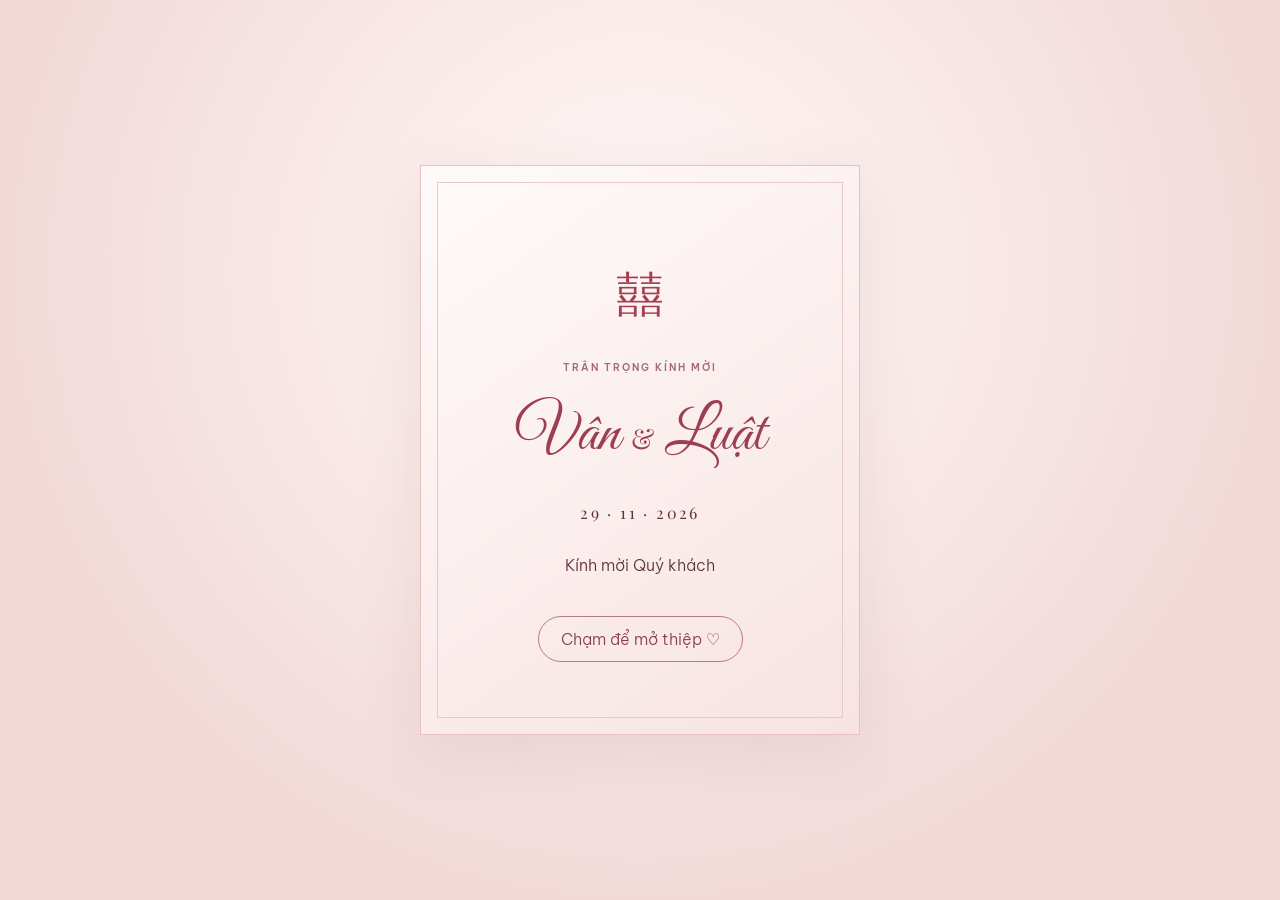
==== nha-gai.html @ d8891d08 "Add files via upload" ====
<!doctype html>
<html lang="vi"><head><meta charset="utf-8"><meta name="viewport" content="width=device-width,initial-scale=1">
<meta name="theme-color" content="#f7e7e6"><title>Thiệp mời nhà gái | Giáp Minh Luật & Đỗ Thị Vân</title>
<link href="https://fonts.googleapis.com/css2?family=Great+Vibes&family=Playfair+Display:wght@400;500;600;700&family=Be+Vietnam+Pro:wght@300;400;500;600&display=swap" rel="stylesheet"><link rel="stylesheet" href="style.css"></head>
<body><div class="cover" id="cover"><div class="envelope"><div class="seal">囍</div><p class="eyebrow">TRÂN TRỌNG KÍNH MỜI</p>
<h1>Vân <span>&</span> Luật</h1><p class="cover-date">29 · 11 · 2026</p><p class="to-line" id="coverGuest">Kính mời quý khách</p>
<button id="openInvite" class="open-btn">Chạm để mở thiệp ♡</button></div></div>
<main id="invitation" class="hidden">
<header class="hero"><p class="eyebrow">TRÂN TRỌNG KÍNH MỜI</p><div class="seal">囍</div>
<h1>Giáp Minh Luật <small>&</small> Đỗ Thị Vân</h1><p class="intro">Trân trọng kính mời <b id="guestName">Quý khách</b><br>đến chung vui cùng gia đình chúng tôi.</p>
<p class="date">29 . 11 . 2026</p><p class="lunar">Chủ Nhật · Ngày 21 tháng 10 năm Bính Ngọ</p></header>
<section class="section"><p class="eyebrow">THE WEDDING CEREMONY</p><h2>LỄ VU QUY</h2>
<div class="event"><span class="event-icon">♡</span><div><h3>NHÀ GÁI</h3><p class="event-time">07:00 · Chủ Nhật, 29.11.2026</p><p>Ngày 21 tháng 10 năm Bính Ngọ</p></div></div>
<div class="location-card"><h3>NHÀ GÁI</h3><p>Số 30 đường Đặng Tây, thôn Hạ,<br>xã Phượng Dực, Hà Nội</p><p>Ông Đỗ Văn Chiều<br>Bà Vương Thị Diên</p><img src="assets/qr-nha-gai.png" alt="Mã QR địa điểm NHÀ GÁI"><p class="scan">Quét mã QR để xem vị trí</p><p><a href="https://maps.app.goo.gl/8ietBYHXB9UPYX286?g_st=ic" target="_blank" rel="noopener">Mở Google Maps</a></p></div>
<div class="event"><span class="event-icon">❀</span><div><h3>TIỆC TẠI GIA</h3><p class="event-time">16:00 · Thứ Bảy, 28.11.2026</p><p>Trân trọng kính mời quý khách đến chung vui.</p></div></div>
</section>
<section class="section calendar"><p class="eyebrow">SAVE THE DATE</p><h2>Lưu lại ngày vui</h2><h3>THÁNG 11 · 2026</h3>
<div class="days"><span>T2</span><span>T3</span><span>T4</span><span>T5</span><span>T6</span><span>T7</span><span>CN</span>
<i></i><i></i><i></i><i></i><i></i><i></i>
<span>1</span><span>2</span><span>3</span><span>4</span><span>5</span><span>6</span><span>7</span><span>8</span><span>9</span><span>10</span><span>11</span><span>12</span><span>13</span><span>14</span><span>15</span><span>16</span><span>17</span><span>18</span><span>19</span><span>20</span><span>21</span><span>22</span><span>23</span><span>24</span><span>25</span><span>26</span><span>27</span><b>28<small>Tiệc</small></b><strong>29<small>Ngày vui</small></strong><span>30</span></div>
<p class="note">Thứ Bảy 28.11 · Tiệc tại gia<br>Chủ Nhật 29.11 · LỄ VU QUY</p></section>
<section class="section"><p class="eyebrow">WITH LOVE & GRATITUDE</p><h2>Gia đình trân trọng kính mời</h2>
<div class="family-grid"><div><h3>NHÀ TRAI</h3><p>Ông <b>GIÁP VĂN LIỄU</b></p><p>Bà <b>NGUYỄN THỊ ÁNH</b></p></div><div><h3>NHÀ GÁI</h3><p>Ông <b>ĐỖ VĂN CHIỀU</b></p><p>Bà <b>VƯƠNG THỊ DIÊN</b></p></div></div>
<div class="personalize"><label for="guestInput">Tạo thiệp riêng cho khách mời (chỉ người gửi sử dụng)</label><input id="guestInput" placeholder="Ví dụ: Anh Nguyễn Văn A"><button class="copy-btn" id="copyLink">Sao chép link thiệp cá nhân</button><p class="hint">Nhập tên khách rồi sao chép link. Khi khách mở link, tên sẽ tự hiện trên thiệp. Có thể tạo link khác cho từng khách.</p></div>
<div class="signature">Vân <span>&</span> Luật</div><p class="thanks">RẤT HÂN HẠNH ĐƯỢC ĐÓN TIẾP!</p></section><footer>GIÁP MINH LUẬT & ĐỖ THỊ VÂN · 2026</footer></main>
<script>
const params=new URLSearchParams(location.search);const guest=params.get('to')||'';function setGuest(v){const n=v.trim()||'Quý khách';document.getElementById('guestName').textContent=n;document.getElementById('coverGuest').textContent='Kính mời '+n;}
setGuest(guest);document.getElementById('guestInput').value=guest;
document.getElementById('openInvite').addEventListener('click',()=>{document.getElementById('cover').classList.add('hidden');document.getElementById('invitation').classList.remove('hidden');window.scrollTo(0,0);});
document.getElementById('copyLink').addEventListener('click',async()=>{const v=document.getElementById('guestInput').value.trim();const u=new URL(location.href);if(v)u.searchParams.set('to',v);else u.searchParams.delete('to');try{await navigator.clipboard.writeText(u.toString());alert('Đã sao chép link thiệp cá nhân!');}catch(e){prompt('Sao chép link này:',u.toString());}});
</script></body></html>
---- style.css ----
*{box-sizing:border-box}html{scroll-behavior:smooth}body{margin:0;background:#fbf5f2;color:#60343b;font-family:"Be Vietnam Pro",sans-serif;font-weight:300}.eyebrow{letter-spacing:.2em;font-size:10px;font-weight:600;color:#a36b70}.cover{min-height:100svh;display:grid;place-items:center;padding:24px;background:radial-gradient(circle at 50% 30%,#fff8f7,#f2d9d8 72%)}.envelope{position:relative;width:min(92vw,440px);min-height:570px;padding:70px 28px 45px;text-align:center;background:linear-gradient(145deg,#fffafa,#f7e3e2);border:1px solid #e7c2c1;box-shadow:0 18px 60px #7b45451c;display:flex;flex-direction:column;align-items:center;justify-content:center}.envelope:before{content:"";position:absolute;inset:16px;border:1px solid #e8c9c7;pointer-events:none}.seal{font-size:48px;color:#a33f50;margin-bottom:24px}.envelope h1,.hero h1,.signature{font-family:"Great Vibes",cursive;font-weight:400;color:#9b4051}.envelope h1{font-size:62px;margin:12px 0}.envelope h1 span,.signature span{font-family:"Playfair Display",serif;font-size:.45em}.cover-date,.date{font-family:"Playfair Display",serif;letter-spacing:.15em}.open-btn,.copy-btn{margin-top:25px;border:1px solid #b87980;background:transparent;color:#87404c;padding:12px 22px;border-radius:30px;font:inherit;cursor:pointer}.hero{text-align:center;padding:72px 22px 55px;background:linear-gradient(#f5e3e2,#fbf5f2)}.hero h1{font-size:clamp(42px,9vw,65px);line-height:1.12;margin:15px auto;max-width:700px}.hero h1 small{font:400 20px "Playfair Display";display:block;margin:8px}.date{font-size:22px;color:#a33f50;margin:22px 0 8px}.lunar,.intro{font-size:12px;line-height:2}.intro{margin-top:25px}.section{max-width:720px;margin:0 auto;padding:55px 22px;text-align:center}.section h2{font:500 32px "Playfair Display",serif;color:#8c414d;margin:10px 0 26px}.calendar h3{font:500 13px "Playfair Display";letter-spacing:.15em;margin:25px}.days{display:grid;grid-template-columns:repeat(7,1fr);gap:8px;max-width:440px;margin:0 auto}.days>*{min-height:36px;display:grid;place-content:center;font-style:normal;font-size:12px}.days>span:nth-child(-n+7){font-weight:600;color:#a36b70}.days b,.days strong{background:#f1d8d8;border-radius:50%;color:#8c414d;min-height:42px}.days strong{background:#a64b5b;color:white}.days small{font-size:7px;font-weight:400}.note{font-size:12px;line-height:2;margin-top:24px}.event{display:flex;text-align:left;gap:16px;align-items:flex-start;padding:20px 12px;border-top:1px solid #ead7d3}.event-icon{font-size:25px;color:#b06b76}.event h3,.location-card h3,.family-grid h3{font:600 13px "Playfair Display";letter-spacing:.12em;margin:0 0 8px}.event p,.location-card p{font-size:12px;line-height:1.8;margin:5px 0}.event-time{color:#a34858;font-weight:600}.location-card{background:#fffaf8;border:1px solid #ecd8d5;padding:25px 15px;margin:16px auto;max-width:430px}.location-card img{width:190px;height:190px;object-fit:contain;margin-top:15px;border:7px solid white}.scan{color:#a36b70}.location-card a{color:#934454;font-size:12px}.family-grid{display:grid;grid-template-columns:1fr 1fr;gap:14px}.family-grid>div{padding:18px 8px;background:#fffaf8;border:1px solid #ecd8d5}.family-grid p{font-size:11px;line-height:1.8}.signature{font-size:56px;margin:30px 0 5px}.thanks{font-size:10px;letter-spacing:.16em}.personalize{background:#fffaf8;border:1px solid #ecd8d5;padding:20px;margin:24px auto;max-width:480px;text-align:left}.personalize label{display:block;font-size:12px;margin-bottom:8px}.personalize input{width:100%;padding:12px;border:1px solid #dfc4c2;border-radius:8px;font:inherit;background:white;color:#60343b}.personalize button{margin-top:12px}.personalize .hint{font-size:10px;line-height:1.7;color:#99777a}footer{text-align:center;padding:24px;font-size:9px;letter-spacing:.14em;color:#a36b70;border-top:1px solid #ead7d3}.hidden{display:none}@media(max-width:430px){.envelope{min-height:520px}.family-grid{grid-template-columns:1fr}.section{padding:45px 17px}.days{gap:4px}}
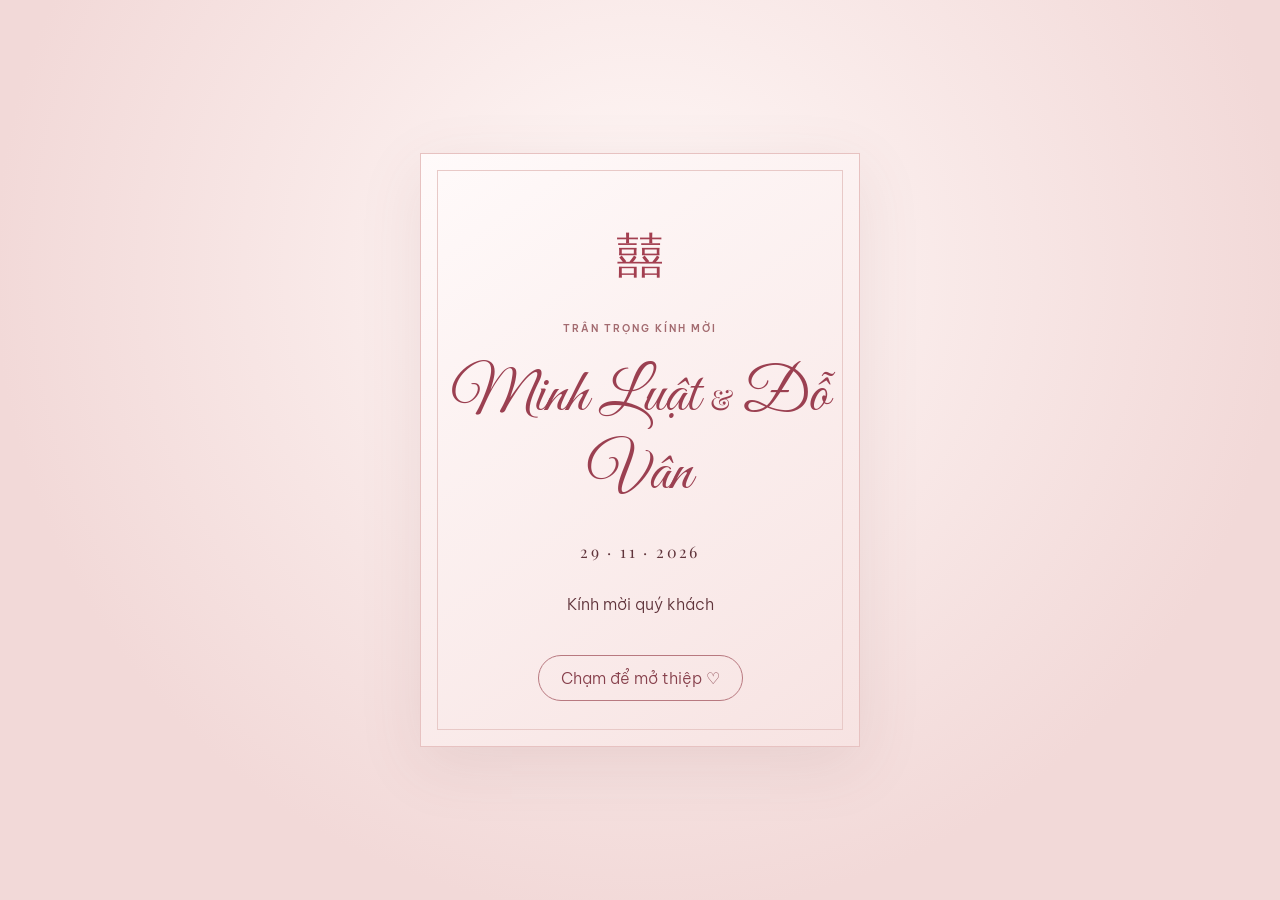
==== commit 5fd754eb: "Add files via upload" ====
--- a/nha-gai.html
+++ b/nha-gai.html
@@ -1,31 +1,45 @@
 <!doctype html>
 <html lang="vi"><head><meta charset="utf-8"><meta name="viewport" content="width=device-width,initial-scale=1">
-<meta name="theme-color" content="#f7e7e6"><title>Thiệp mời nhà gái | Giáp Minh Luật & Đỗ Thị Vân</title>
+<meta name="theme-color" content="#f7e7e6"><title>LỄ VU QUY | Minh Luật & Đỗ Vân</title>
 <link href="https://fonts.googleapis.com/css2?family=Great+Vibes&family=Playfair+Display:wght@400;500;600;700&family=Be+Vietnam+Pro:wght@300;400;500;600&display=swap" rel="stylesheet"><link rel="stylesheet" href="style.css"></head>
-<body><div class="cover" id="cover"><div class="envelope"><div class="seal">囍</div><p class="eyebrow">TRÂN TRỌNG KÍNH MỜI</p>
-<h1>Vân <span>&</span> Luật</h1><p class="cover-date">29 · 11 · 2026</p><p class="to-line" id="coverGuest">Kính mời quý khách</p>
+<body>
+<div class="cover" id="cover"><div class="envelope"><div class="seal">囍</div><p class="eyebrow">TRÂN TRỌNG KÍNH MỜI</p>
+<h1>Minh Luật <span>&</span> Đỗ Vân</h1><p class="cover-date">29 · 11 · 2026</p><p class="to-line" id="coverGuest">Kính mời quý khách</p>
 <button id="openInvite" class="open-btn">Chạm để mở thiệp ♡</button></div></div>
 <main id="invitation" class="hidden">
-<header class="hero"><p class="eyebrow">TRÂN TRỌNG KÍNH MỜI</p><div class="seal">囍</div>
-<h1>Giáp Minh Luật <small>&</small> Đỗ Thị Vân</h1><p class="intro">Trân trọng kính mời <b id="guestName">Quý khách</b><br>đến chung vui cùng gia đình chúng tôi.</p>
+<header class="hero"><p class="eyebrow">WEDDING INVITATION</p><div class="seal">囍</div>
+<h1>Minh Luật <small>&</small> Đỗ Vân</h1>
+<p class="intro">Trân trọng kính mời <b id="guestName">Quý khách</b><br>đến chung vui cùng gia đình chúng tôi.</p>
 <p class="date">29 . 11 . 2026</p><p class="lunar">Chủ Nhật · Ngày 21 tháng 10 năm Bính Ngọ</p></header>
-<section class="section"><p class="eyebrow">THE WEDDING CEREMONY</p><h2>LỄ VU QUY</h2>
-<div class="event"><span class="event-icon">♡</span><div><h3>NHÀ GÁI</h3><p class="event-time">07:00 · Chủ Nhật, 29.11.2026</p><p>Ngày 21 tháng 10 năm Bính Ngọ</p></div></div>
-<div class="location-card"><h3>NHÀ GÁI</h3><p>Số 30 đường Đặng Tây, thôn Hạ,<br>xã Phượng Dực, Hà Nội</p><p>Ông Đỗ Văn Chiều<br>Bà Vương Thị Diên</p><img src="assets/qr-nha-gai.png" alt="Mã QR địa điểm NHÀ GÁI"><p class="scan">Quét mã QR để xem vị trí</p><p><a href="https://maps.app.goo.gl/8ietBYHXB9UPYX286?g_st=ic" target="_blank" rel="noopener">Mở Google Maps</a></p></div>
-<div class="event"><span class="event-icon">❀</span><div><h3>TIỆC TẠI GIA</h3><p class="event-time">16:00 · Thứ Bảy, 28.11.2026</p><p>Trân trọng kính mời quý khách đến chung vui.</p></div></div>
-</section>
+
+<section class="section invite-card"><p class="eyebrow">TRÂN TRỌNG KÍNH MỜI</p><h2>LỄ VU QUY</h2>
+<p class="event-time">07:00 · Chủ Nhật, ngày 29.11.2026</p>
+<p class="note">Sự hiện diện của quý khách là niềm vui và vinh hạnh của gia đình chúng tôi.</p></section>
+
+<section class="section"><p class="eyebrow">THE WEDDING DAY</p><h2>Lịch trình ngày vui</h2>
+<div class="event"><span class="event-icon">♡</span><div><h3>TIỆC TẠI GIA</h3><p class="event-time">16:00 · Thứ Bảy, 28.11.2026</p><p>Tiệc thân mật tại gia đình hai bên.</p></div></div>
+<div class="event"><span class="event-icon">❀</span><div><h3>LỄ VU QUY</h3><p class="event-time">07:00 · Chủ Nhật, 29.11.2026</p><p>Tại tư gia nhà gái.</p></div></div>
+<div class="event"><span class="event-icon">囍</span><div><h3>LỄ THÀNH HÔN</h3><p class="event-time">10:00 · Chủ Nhật, 29.11.2026</p><p>Tại tư gia nhà trai.</p></div></div></section>
+
+
+
 <section class="section calendar"><p class="eyebrow">SAVE THE DATE</p><h2>Lưu lại ngày vui</h2><h3>THÁNG 11 · 2026</h3>
 <div class="days"><span>T2</span><span>T3</span><span>T4</span><span>T5</span><span>T6</span><span>T7</span><span>CN</span>
 <i></i><i></i><i></i><i></i><i></i><i></i>
-<span>1</span><span>2</span><span>3</span><span>4</span><span>5</span><span>6</span><span>7</span><span>8</span><span>9</span><span>10</span><span>11</span><span>12</span><span>13</span><span>14</span><span>15</span><span>16</span><span>17</span><span>18</span><span>19</span><span>20</span><span>21</span><span>22</span><span>23</span><span>24</span><span>25</span><span>26</span><span>27</span><b>28<small>Tiệc</small></b><strong>29<small>Ngày vui</small></strong><span>30</span></div>
-<p class="note">Thứ Bảy 28.11 · Tiệc tại gia<br>Chủ Nhật 29.11 · LỄ VU QUY</p></section>
-<section class="section"><p class="eyebrow">WITH LOVE & GRATITUDE</p><h2>Gia đình trân trọng kính mời</h2>
+<span>1</span><span>2</span><span>3</span><span>4</span><span>5</span><span>6</span><span>7</span>
+<span>8</span><span>9</span><span>10</span><span>11</span><span>12</span><span>13</span><span>14</span>
+<span>15</span><span>16</span><span>17</span><span>18</span><span>19</span><span>20</span><span>21</span>
+<span>22</span><span>23</span><span>24</span><span>25</span><span>26</span><span>27</span><b>28<small>Tiệc</small></b><strong>29<small>Ngày vui</small></strong><span>30</span></div></section>
+
+<section class="section families"><p class="eyebrow">WITH LOVE & GRATITUDE</p><h2>Thông tin hai gia đình</h2>
 <div class="family-grid"><div><h3>NHÀ TRAI</h3><p>Ông <b>GIÁP VĂN LIỄU</b></p><p>Bà <b>NGUYỄN THỊ ÁNH</b></p></div><div><h3>NHÀ GÁI</h3><p>Ông <b>ĐỖ VĂN CHIỀU</b></p><p>Bà <b>VƯƠNG THỊ DIÊN</b></p></div></div>
-<div class="personalize"><label for="guestInput">Tạo thiệp riêng cho khách mời (chỉ người gửi sử dụng)</label><input id="guestInput" placeholder="Ví dụ: Anh Nguyễn Văn A"><button class="copy-btn" id="copyLink">Sao chép link thiệp cá nhân</button><p class="hint">Nhập tên khách rồi sao chép link. Khi khách mở link, tên sẽ tự hiện trên thiệp. Có thể tạo link khác cho từng khách.</p></div>
-<div class="signature">Vân <span>&</span> Luật</div><p class="thanks">RẤT HÂN HẠNH ĐƯỢC ĐÓN TIẾP!</p></section><footer>GIÁP MINH LUẬT & ĐỖ THỊ VÂN · 2026</footer></main>
+<div class="signature">Minh Luật <span>&</span> Đỗ Vân</div><p class="thanks">RẤT HÂN HẠNH ĐƯỢC ĐÓN TIẾP!</p></section>
+<section class="section locations"><p class="eyebrow">WEDDING LOCATION</p><h2>Địa điểm tổ chức</h2>
+<div class="location-card"><h3>NHÀ GÁI</h3><p>Số 30 đường Đặng Tây, thôn Hạ,<br>xã Phượng Dực, Hà Nội</p><p class="parents">Ông Đỗ Văn Chiều<br>Bà Vương Thị Diên</p><img src="assets/qr-nha-gai.png" alt="Mã QR địa điểm NHÀ GÁI"><p class="scan">Quét mã QR để xem vị trí</p><p><a href="https://maps.app.goo.gl/8ietBYHXB9UPYX286?g_st=ic" target="_blank" rel="noopener">Mở Google Maps</a></p></div>
+</section>
+<footer>MINH LUẬT & ĐỖ VÂN · 2026</footer></main>
 <script>
-const params=new URLSearchParams(location.search);const guest=params.get('to')||'';function setGuest(v){const n=v.trim()||'Quý khách';document.getElementById('guestName').textContent=n;document.getElementById('coverGuest').textContent='Kính mời '+n;}
-setGuest(guest);document.getElementById('guestInput').value=guest;
+const guest = new URLSearchParams(location.search).get('to') || '';
+if (guest) { document.getElementById('guestName').textContent = guest; document.getElementById('coverGuest').textContent = 'Trân trọng kính mời ' + guest; }
 document.getElementById('openInvite').addEventListener('click',()=>{document.getElementById('cover').classList.add('hidden');document.getElementById('invitation').classList.remove('hidden');window.scrollTo(0,0);});
-document.getElementById('copyLink').addEventListener('click',async()=>{const v=document.getElementById('guestInput').value.trim();const u=new URL(location.href);if(v)u.searchParams.set('to',v);else u.searchParams.delete('to');try{await navigator.clipboard.writeText(u.toString());alert('Đã sao chép link thiệp cá nhân!');}catch(e){prompt('Sao chép link này:',u.toString());}});
 </script></body></html>
--- a/style.css
+++ b/style.css
@@ -1 +1,10 @@
-*{box-sizing:border-box}html{scroll-behavior:smooth}body{margin:0;background:#fbf5f2;color:#60343b;font-family:"Be Vietnam Pro",sans-serif;font-weight:300}.eyebrow{letter-spacing:.2em;font-size:10px;font-weight:600;color:#a36b70}.cover{min-height:100svh;display:grid;place-items:center;padding:24px;background:radial-gradient(circle at 50% 30%,#fff8f7,#f2d9d8 72%)}.envelope{position:relative;width:min(92vw,440px);min-height:570px;padding:70px 28px 45px;text-align:center;background:linear-gradient(145deg,#fffafa,#f7e3e2);border:1px solid #e7c2c1;box-shadow:0 18px 60px #7b45451c;display:flex;flex-direction:column;align-items:center;justify-content:center}.envelope:before{content:"";position:absolute;inset:16px;border:1px solid #e8c9c7;pointer-events:none}.seal{font-size:48px;color:#a33f50;margin-bottom:24px}.envelope h1,.hero h1,.signature{font-family:"Great Vibes",cursive;font-weight:400;color:#9b4051}.envelope h1{font-size:62px;margin:12px 0}.envelope h1 span,.signature span{font-family:"Playfair Display",serif;font-size:.45em}.cover-date,.date{font-family:"Playfair Display",serif;letter-spacing:.15em}.open-btn,.copy-btn{margin-top:25px;border:1px solid #b87980;background:transparent;color:#87404c;padding:12px 22px;border-radius:30px;font:inherit;cursor:pointer}.hero{text-align:center;padding:72px 22px 55px;background:linear-gradient(#f5e3e2,#fbf5f2)}.hero h1{font-size:clamp(42px,9vw,65px);line-height:1.12;margin:15px auto;max-width:700px}.hero h1 small{font:400 20px "Playfair Display";display:block;margin:8px}.date{font-size:22px;color:#a33f50;margin:22px 0 8px}.lunar,.intro{font-size:12px;line-height:2}.intro{margin-top:25px}.section{max-width:720px;margin:0 auto;padding:55px 22px;text-align:center}.section h2{font:500 32px "Playfair Display",serif;color:#8c414d;margin:10px 0 26px}.calendar h3{font:500 13px "Playfair Display";letter-spacing:.15em;margin:25px}.days{display:grid;grid-template-columns:repeat(7,1fr);gap:8px;max-width:440px;margin:0 auto}.days>*{min-height:36px;display:grid;place-content:center;font-style:normal;font-size:12px}.days>span:nth-child(-n+7){font-weight:600;color:#a36b70}.days b,.days strong{background:#f1d8d8;border-radius:50%;color:#8c414d;min-height:42px}.days strong{background:#a64b5b;color:white}.days small{font-size:7px;font-weight:400}.note{font-size:12px;line-height:2;margin-top:24px}.event{display:flex;text-align:left;gap:16px;align-items:flex-start;padding:20px 12px;border-top:1px solid #ead7d3}.event-icon{font-size:25px;color:#b06b76}.event h3,.location-card h3,.family-grid h3{font:600 13px "Playfair Display";letter-spacing:.12em;margin:0 0 8px}.event p,.location-card p{font-size:12px;line-height:1.8;margin:5px 0}.event-time{color:#a34858;font-weight:600}.location-card{background:#fffaf8;border:1px solid #ecd8d5;padding:25px 15px;margin:16px auto;max-width:430px}.location-card img{width:190px;height:190px;object-fit:contain;margin-top:15px;border:7px solid white}.scan{color:#a36b70}.location-card a{color:#934454;font-size:12px}.family-grid{display:grid;grid-template-columns:1fr 1fr;gap:14px}.family-grid>div{padding:18px 8px;background:#fffaf8;border:1px solid #ecd8d5}.family-grid p{font-size:11px;line-height:1.8}.signature{font-size:56px;margin:30px 0 5px}.thanks{font-size:10px;letter-spacing:.16em}.personalize{background:#fffaf8;border:1px solid #ecd8d5;padding:20px;margin:24px auto;max-width:480px;text-align:left}.personalize label{display:block;font-size:12px;margin-bottom:8px}.personalize input{width:100%;padding:12px;border:1px solid #dfc4c2;border-radius:8px;font:inherit;background:white;color:#60343b}.personalize button{margin-top:12px}.personalize .hint{font-size:10px;line-height:1.7;color:#99777a}footer{text-align:center;padding:24px;font-size:9px;letter-spacing:.14em;color:#a36b70;border-top:1px solid #ead7d3}.hidden{display:none}@media(max-width:430px){.envelope{min-height:520px}.family-grid{grid-template-columns:1fr}.section{padding:45px 17px}.days{gap:4px}}+*{box-sizing:border-box}html{scroll-behavior:smooth}body{margin:0;background:#fbf5f2;color:#60343b;font-family:"Be Vietnam Pro",sans-serif;font-weight:300}.eyebrow{letter-spacing:.2em;font-size:10px;font-weight:600;color:#a36b70}.cover{min-height:100svh;display:grid;place-items:center;padding:24px;background:radial-gradient(circle at 50% 30%,#fff8f7,#f2d9d8 72%)}.envelope{position:relative;width:min(92vw,440px);min-height:570px;padding:70px 28px 45px;text-align:center;background:linear-gradient(145deg,#fffafa,#f7e3e2);border:1px solid #e7c2c1;box-shadow:0 18px 60px #7b45451c;display:flex;flex-direction:column;align-items:center;justify-content:center}.envelope:before{content:"";position:absolute;inset:16px;border:1px solid #e8c9c7;pointer-events:none}.seal{font-size:48px;color:#a33f50;margin-bottom:24px}.envelope h1,.hero h1,.signature{font-family:"Great Vibes",cursive;font-weight:400;color:#9b4051}.envelope h1{font-size:62px;margin:12px 0}.envelope h1 span,.signature span{font-family:"Playfair Display",serif;font-size:.45em}.cover-date,.date{font-family:"Playfair Display",serif;letter-spacing:.15em}.open-btn,.copy-btn{margin-top:25px;border:1px solid #b87980;background:transparent;color:#87404c;padding:12px 22px;border-radius:30px;font:inherit;cursor:pointer}.hero{text-align:center;padding:72px 22px 55px;background:linear-gradient(#f5e3e2,#fbf5f2)}.hero h1{font-size:clamp(42px,9vw,65px);line-height:1.12;margin:15px auto;max-width:700px}.hero h1 small{font:400 20px "Playfair Display";display:block;margin:8px}.date{font-size:22px;color:#a33f50;margin:22px 0 8px}.lunar,.intro{font-size:12px;line-height:2}.intro{margin-top:25px}.section{max-width:720px;margin:0 auto;padding:55px 22px;text-align:center}.section h2{font:500 32px "Playfair Display",serif;color:#8c414d;margin:10px 0 26px}.calendar h3{font:500 13px "Playfair Display";letter-spacing:.15em;margin:25px}.days{display:grid;grid-template-columns:repeat(7,1fr);gap:8px;max-width:440px;margin:0 auto}.days>*{min-height:36px;display:grid;place-content:center;font-style:normal;font-size:12px}.days>span:nth-child(-n+7){font-weight:600;color:#a36b70}.days b,.days strong{background:#f1d8d8;border-radius:50%;color:#8c414d;min-height:42px}.days strong{background:#a64b5b;color:white}.days small{font-size:7px;font-weight:400}.note{font-size:12px;line-height:2;margin-top:24px}.event{display:flex;text-align:left;gap:16px;align-items:flex-start;padding:20px 12px;border-top:1px solid #ead7d3}.event-icon{font-size:25px;color:#b06b76}.event h3,.location-card h3,.family-grid h3{font:600 13px "Playfair Display";letter-spacing:.12em;margin:0 0 8px}.event p,.location-card p{font-size:12px;line-height:1.8;margin:5px 0}.event-time{color:#a34858;font-weight:600}.location-card{background:#fffaf8;border:1px solid #ecd8d5;padding:25px 15px;margin:16px auto;max-width:430px}.location-card img{width:190px;height:190px;object-fit:contain;margin-top:15px;border:7px solid white}.scan{color:#a36b70}.location-card a{color:#934454;font-size:12px}.family-grid{display:grid;grid-template-columns:1fr 1fr;gap:14px}.family-grid>div{padding:18px 8px;background:#fffaf8;border:1px solid #ecd8d5}.family-grid p{font-size:11px;line-height:1.8}.signature{font-size:56px;margin:30px 0 5px}.thanks{font-size:10px;letter-spacing:.16em}.personalize{background:#fffaf8;border:1px solid #ecd8d5;padding:20px;margin:24px auto;max-width:480px;text-align:left}.personalize label{display:block;font-size:12px;margin-bottom:8px}.personalize input{width:100%;padding:12px;border:1px solid #dfc4c2;border-radius:8px;font:inherit;background:white;color:#60343b}.personalize button{margin-top:12px}.personalize .hint{font-size:10px;line-height:1.7;color:#99777a}footer{text-align:center;padding:24px;font-size:9px;letter-spacing:.14em;color:#a36b70;border-top:1px solid #ead7d3}.hidden{display:none}@media(max-width:430px){.envelope{min-height:520px}.family-grid{grid-template-columns:1fr}.section{padding:45px 17px}.days{gap:4px}}
+/* Layout refinement */
+.hero{padding:78px 20px 62px}.hero .seal{margin:18px 0 8px}.hero h1{max-width:620px;font-size:clamp(48px,10vw,76px);margin:12px auto 20px}
+.invite-card{max-width:560px;background:#fffaf8;border:1px solid #ecd8d5;margin:18px auto 35px;padding:38px 24px}
+.invite-card h2{font-size:36px;margin:12px 0}
+.invite-card .event-time{font-size:15px;margin:12px 0}
+.locations .location-card{margin-top:20px}.location-card .parents{margin-top:14px;color:#87565d}
+.families{padding-top:48px}.family-grid{max-width:560px;margin:0 auto}
+.personalize{display:grid;gap:10px}.personalize select{width:100%;padding:12px;border:1px solid #dfc4c2;border-radius:8px;background:#fff;font:inherit;color:#60343b}
+a{color:#934454}
